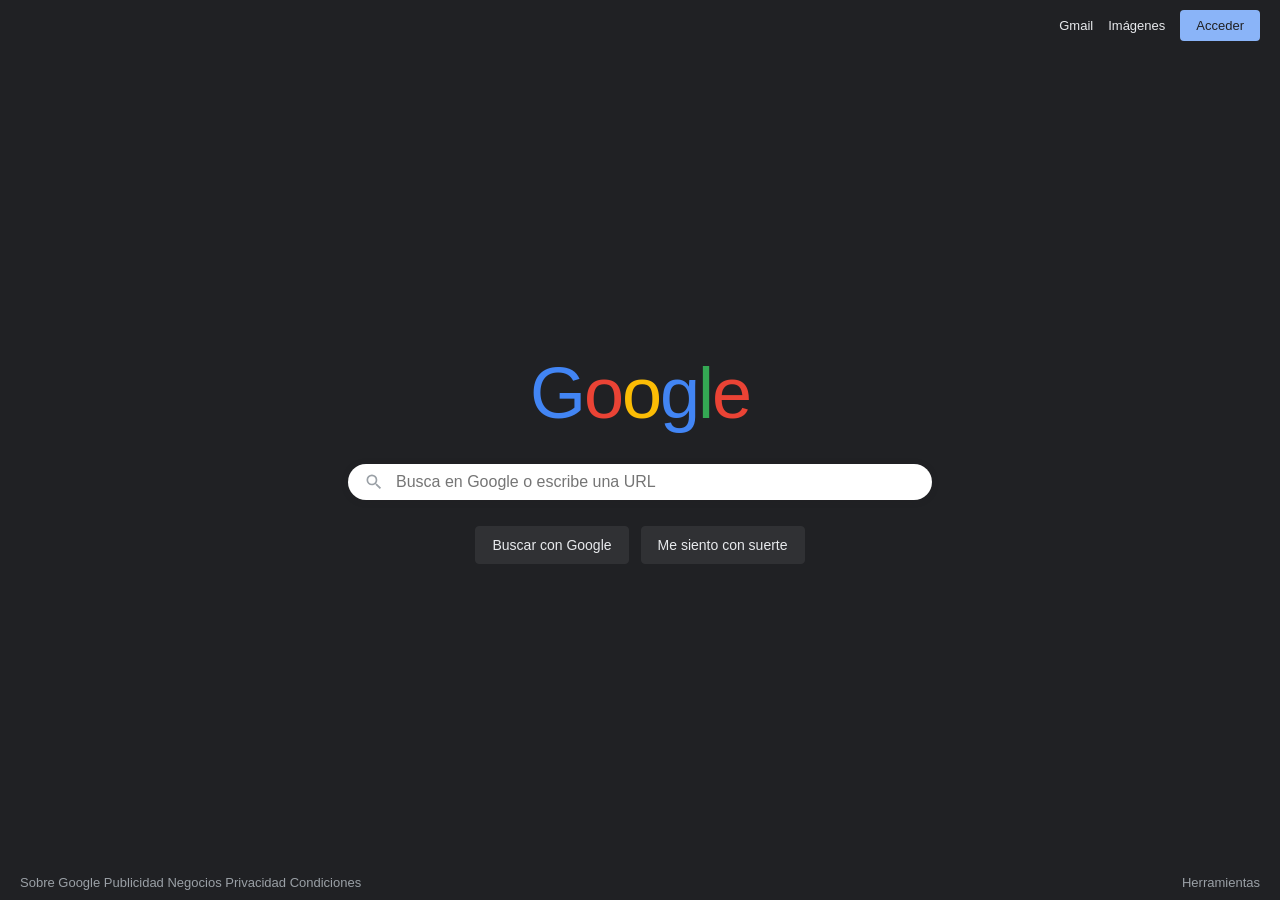
==== index.html @ 6f5aaa2a "Add initial HTML structure for Google-like page" ====
<!doctype html>
<html lang="es">
  <head>
    <meta charset="UTF-8" />
    <meta name="viewport" content="width=device-width, initial-scale=1.0" />
    <title>Google</title>
    <style>
      * {
        margin: 0;
        padding: 0;
        box-sizing: border-box;
      }
      body {
        font-family: Arial, sans-serif;
        min-height: 100vh;
        display: flex;
        flex-direction: column;
        background: #202124;
        color: #e8eaed;
      }
      .header {
        display: flex;
        justify-content: flex-end;
        align-items: center;
        padding: 10px 20px;
        gap: 15px;
      }
      .header a {
        color: #e8eaed;
        text-decoration: none;
        font-size: 13px;
      }
      .header a:hover {
        text-decoration: underline;
      }
      .header button {
        background: #8ab4f8;
        color: #202124;
        border: none;
        padding: 8px 16px;
        border-radius: 4px;
        font-size: 13px;
        cursor: pointer;
      }
      .header button:hover {
        background: #aecbfa;
      }
      .main {
        flex: 1;
        display: flex;
        flex-direction: column;
        justify-content: center;
        align-items: center;
        padding: 20px;
      }
      .logo {
        font-size: 72px;
        font-weight: 500;
        margin-bottom: 30px;
        letter-spacing: -2px;
      }
      .logo span:nth-child(1) {
        color: #4285f4;
      }
      .logo span:nth-child(2) {
        color: #ea4335;
      }
      .logo span:nth-child(3) {
        color: #fbbc05;
      }
      .logo span:nth-child(4) {
        color: #4285f4;
      }
      .logo span:nth-child(5) {
        color: #34a853;
      }
      .logo span:nth-child(6) {
        color: #ea4335;
      }
      .search-box {
        display: flex;
        align-items: center;
        background: #fff;
        border-radius: 24px;
        padding: 8px 16px;
        width: 100%;
        max-width: 584px;
        box-shadow: 0 1px 6px rgba(32, 33, 36, 0.28);
      }
      .search-box svg {
        width: 20px;
        height: 20px;
        fill: #9aa0a6;
        margin-right: 12px;
      }
      .search-box input {
        flex: 1;
        border: none;
        outline: none;
        font-size: 16px;
        color: #202124;
        background: transparent;
      }
      .search-box:hover {
        box-shadow: 0 1px 6px rgba(32, 33, 36, 0.4);
      }
      .buttons {
        margin-top: 26px;
        display: flex;
        gap: 12px;
      }
      .buttons button {
        background: #303134;
        color: #e8eaed;
        border: 1px solid #303134;
        padding: 10px 16px;
        border-radius: 4px;
        font-size: 14px;
        cursor: pointer;
      }
      .buttons button:hover {
        border-color: #5f6368;
      }
      .footer {
        display: flex;
        justify-content: space-between;
        padding: 10px 20px;
        font-size: 13px;
        color: #9aa0a6;
      }
      .footer a {
        color: #9aa0a6;
        text-decoration: none;
      }
      .footer a:hover {
        text-decoration: underline;
      }
      @media (max-width: 600px) {
        .logo {
          font-size: 48px;
        }
        .search-box {
          max-width: 90%;
        }
      }
    </style>
  </head>
  <body>
    <div class="header">
      <a href="#">Gmail</a>
      <a href="#">Imágenes</a>
      <button>Acceder</button>
    </div>

    <div class="main">
      <div class="logo">
        <span>G</span><span>o</span><span>o</span><span>g</span><span>l</span
        ><span>e</span>
      </div>
      <div class="search-box">
        <svg viewBox="0 0 24 24">
          <path
            d="M15.5 14h-.79l-.28-.27A6.471 6.471 0 0 0 16 9.5 6.5 6.5 0 1 0 9.5 16c1.61 0 3.09-.59 4.23-1.57l.27.28v.79l5 4.99L20.49 19l-4.99-5zm-6 0C7.01 14 5 11.99 5 9.5S7.01 5 9.5 5 14 7.01 14 9.5 11.99 14 9.5 14z"
          />
        </svg>
        <input
          type="text"
          id="searchQuery"
          placeholder="Busca en Google o escribe una URL"
        />
      </div>
      <div class="buttons">
        <button onclick="search()">Buscar con Google</button>
        <button onclick="alert('No hay suerte esta vez...')">
          Me siento con suerte
        </button>
      </div>
    </div>

    <div class="footer">
      <div>
        <a href="#">Sobre Google</a>
        <a href="#">Publicidad</a>
        <a href="#">Negocios</a>
        <a href="#">Privacidad</a>
        <a href="#">Condiciones</a>
      </div>
      <div>
        <a href="#">Herramientas</a>
      </div>
    </div>

    <script>
      function search() {
        const q = document.getElementById('searchQuery').value.trim()
        if (q === '3301') {
          window.location.href = 'entry.html'
        } else if (q.length > 0) {
          window.location.href =
            'https://www.google.com/search?q=' + encodeURIComponent(q)
        }
      }

      document
        .getElementById('searchQuery')
        .addEventListener('keypress', function (e) {
          if (e.key === 'Enter') search()
        })

      console.log('you_are_being_observed')
    </script>
  </body>
</html>
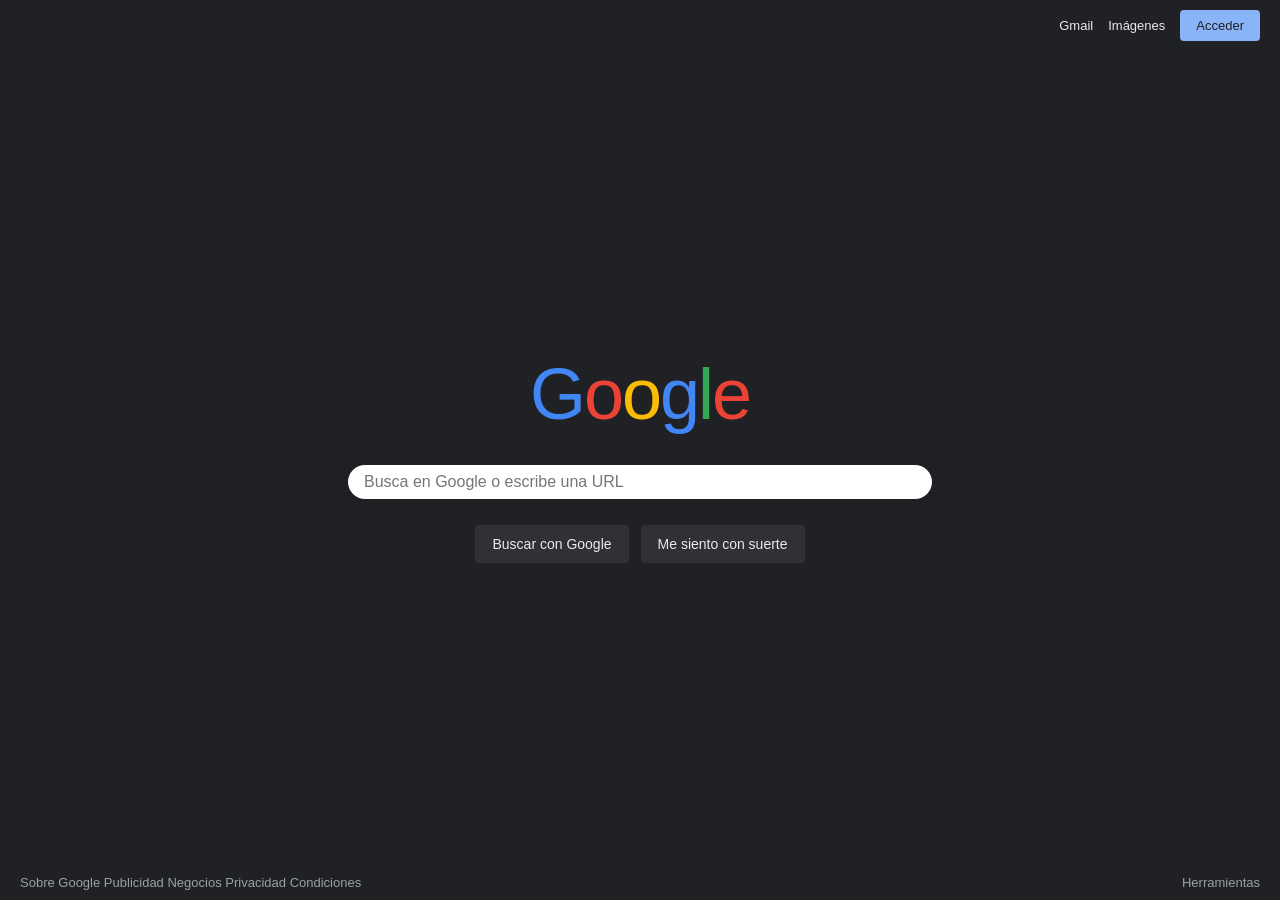
==== commit af74d2fc: "Add initial HTML structure for Google-like page" ====
--- a/index.html
+++ b/index.html
@@ -5,11 +5,7 @@
     <meta name="viewport" content="width=device-width, initial-scale=1.0" />
     <title>Google</title>
     <style>
-      * {
-        margin: 0;
-        padding: 0;
-        box-sizing: border-box;
-      }
+      * { margin:0; padding:0; box-sizing:border-box; }
       body {
         font-family: Arial, sans-serif;
         min-height: 100vh;
@@ -25,124 +21,47 @@
         padding: 10px 20px;
         gap: 15px;
       }
-      .header a {
-        color: #e8eaed;
-        text-decoration: none;
-        font-size: 13px;
+      .header a { color:#e8eaed; text-decoration:none; font-size:13px; }
+      .header a:hover { text-decoration: underline; }
+      .header button {
+        background:#8ab4f8; color:#202124; border:none;
+        padding:8px 16px; border-radius:4px; font-size:13px; cursor:pointer;
       }
-      .header a:hover {
-        text-decoration: underline;
-      }
-      .header button {
-        background: #8ab4f8;
-        color: #202124;
-        border: none;
-        padding: 8px 16px;
-        border-radius: 4px;
-        font-size: 13px;
-        cursor: pointer;
-      }
-      .header button:hover {
-        background: #aecbfa;
-      }
+      .header button:hover { background:#aecbfa; }
       .main {
-        flex: 1;
-        display: flex;
-        flex-direction: column;
-        justify-content: center;
-        align-items: center;
-        padding: 20px;
+        flex:1; display:flex; flex-direction:column;
+        justify-content:center; align-items:center; padding:20px;
       }
       .logo {
-        font-size: 72px;
-        font-weight: 500;
-        margin-bottom: 30px;
-        letter-spacing: -2px;
+        font-size:72px; font-weight:500; margin-bottom:30px; letter-spacing:-2px;
       }
-      .logo span:nth-child(1) {
-        color: #4285f4;
-      }
-      .logo span:nth-child(2) {
-        color: #ea4335;
-      }
-      .logo span:nth-child(3) {
-        color: #fbbc05;
-      }
-      .logo span:nth-child(4) {
-        color: #4285f4;
-      }
-      .logo span:nth-child(5) {
-        color: #34a853;
-      }
-      .logo span:nth-child(6) {
-        color: #ea4335;
-      }
+      .logo span:nth-child(1){color:#4285f4;}
+      .logo span:nth-child(2){color:#ea4335;}
+      .logo span:nth-child(3){color:#fbbc05;}
+      .logo span:nth-child(4){color:#4285f4;}
+      .logo span:nth-child(5){color:#34a853;}
+      .logo span:nth-child(6){color:#ea4335;}
       .search-box {
-        display: flex;
-        align-items: center;
-        background: #fff;
-        border-radius: 24px;
-        padding: 8px 16px;
-        width: 100%;
-        max-width: 584px;
-        box-shadow: 0 1px 6px rgba(32, 33, 36, 0.28);
-      }
-      .search-box svg {
-        width: 20px;
-        height: 20px;
-        fill: #9aa0a6;
-        margin-right: 12px;
+        display:flex; align-items:center; background:#fff;
+        border-radius:24px; padding:8px 16px; width:100%; max-width:584px;
+        box-shadow:0 1px 6px rgba(32,33,36,0.28);
       }
       .search-box input {
-        flex: 1;
-        border: none;
-        outline: none;
-        font-size: 16px;
-        color: #202124;
-        background: transparent;
+        flex:1; border:none; outline:none; font-size:16px;
+        color:#202124; background:transparent;
       }
-      .search-box:hover {
-        box-shadow: 0 1px 6px rgba(32, 33, 36, 0.4);
+      .buttons { margin-top:26px; display:flex; gap:12px; }
+      .buttons button {
+        background:#303134; color:#e8eaed; border:1px solid #303134;
+        padding:10px 16px; border-radius:4px; font-size:14px; cursor:pointer;
       }
-      .buttons {
-        margin-top: 26px;
-        display: flex;
-        gap: 12px;
+      .buttons button:hover { border-color:#5f6368; }
+      .footer {
+        display:flex; justify-content:space-between;
+        padding:10px 20px; font-size:13px; color:#9aa0a6;
       }
-      .buttons button {
-        background: #303134;
-        color: #e8eaed;
-        border: 1px solid #303134;
-        padding: 10px 16px;
-        border-radius: 4px;
-        font-size: 14px;
-        cursor: pointer;
-      }
-      .buttons button:hover {
-        border-color: #5f6368;
-      }
-      .footer {
-        display: flex;
-        justify-content: space-between;
-        padding: 10px 20px;
-        font-size: 13px;
-        color: #9aa0a6;
-      }
-      .footer a {
-        color: #9aa0a6;
-        text-decoration: none;
-      }
-      .footer a:hover {
-        text-decoration: underline;
-      }
-      @media (max-width: 600px) {
-        .logo {
-          font-size: 48px;
-        }
-        .search-box {
-          max-width: 90%;
-        }
-      }
+      .footer a { color:#9aa0a6; text-decoration:none; }
+      .footer a:hover { text-decoration: underline; }
     </style>
   </head>
   <body>
@@ -154,28 +73,18 @@
 
     <div class="main">
       <div class="logo">
-        <span>G</span><span>o</span><span>o</span><span>g</span><span>l</span
-        ><span>e</span>
+        <span>G</span><span>o</span><span>o</span><span>g</span><span>l</span><span>e</span>
       </div>
       <div class="search-box">
-        <svg viewBox="0 0 24 24">
-          <path
-            d="M15.5 14h-.79l-.28-.27A6.471 6.471 0 0 0 16 9.5 6.5 6.5 0 1 0 9.5 16c1.61 0 3.09-.59 4.23-1.57l.27.28v.79l5 4.99L20.49 19l-4.99-5zm-6 0C7.01 14 5 11.99 5 9.5S7.01 5 9.5 5 14 7.01 14 9.5 11.99 14 9.5 14z"
-          />
-        </svg>
-        <input
-          type="text"
-          id="searchQuery"
-          placeholder="Busca en Google o escribe una URL"
-        />
+        <input type="text" id="searchQuery" placeholder="Busca en Google o escribe una URL"/>
       </div>
       <div class="buttons">
         <button onclick="search()">Buscar con Google</button>
-        <button onclick="alert('No hay suerte esta vez...')">
-          Me siento con suerte
-        </button>
+        <button onclick="alert('No hay suerte esta vez...')">Me siento con suerte</button>
       </div>
     </div>
+
+    <div id="layers" style="display:none; text-align:center; padding:40px;"></div>
 
     <div class="footer">
       <div>
@@ -194,18 +103,60 @@
       function search() {
         const q = document.getElementById('searchQuery').value.trim()
         if (q === '3301') {
-          window.location.href = 'entry.html'
+          document.querySelector('.main').style.display = 'none'
+          document.getElementById('layers').style.display = 'block'
+          loadLayers()
         } else if (q.length > 0) {
           window.location.href =
             'https://www.google.com/search?q=' + encodeURIComponent(q)
         }
       }
 
-      document
-        .getElementById('searchQuery')
-        .addEventListener('keypress', function (e) {
-          if (e.key === 'Enter') search()
+      document.getElementById('searchQuery').addEventListener('keypress', function(e){
+        if(e.key==='Enter') search()
+      })
+
+      const data = [
+        ['5+7*2','19'],
+        ['A,C,F,J,?','o'],
+        ['3+3*3+3','15'],
+        ['01001000 01001001','hi'],
+        ['1,1,2,3,5,8,?','13'],
+        ['oscuridad','oscuridad'],
+        ['7*6-4','38'],
+        ['B,D,G,K,?','p'],
+        ['2^5','32'],
+        ['final','ok']
+      ]
+
+      for(let i=11;i<=40;i++){
+        data.push([i+'+'+i, String(i+i)])
+      }
+
+      function loadLayers(){
+        const container = document.getElementById('layers')
+        container.innerHTML = ''
+        data.forEach((d,i)=>{
+          const n=i+2
+          const div=document.createElement('div')
+          div.id='layer'+n
+          div.style.display = n===2?'block':'none'
+          div.innerHTML = `
+            <h2>Layer ${n}</h2>
+            <p>${d[0]}</p>
+            ${n<41?`<input id="i${n}"><button onclick="check(${n})">OK</button>`:''}
+          `
+          container.appendChild(div)
         })
+      }
+
+      function check(n){
+        let val=document.getElementById('i'+n).value.toLowerCase().trim()
+        if(val==data[n-2][1]){
+          document.getElementById('layer'+n).style.display='none'
+          if(n<41) document.getElementById('layer'+(n+1)).style.display='block'
+        } else alert('Incorrecto')
+      }
 
       console.log('you_are_being_observed')
     </script>
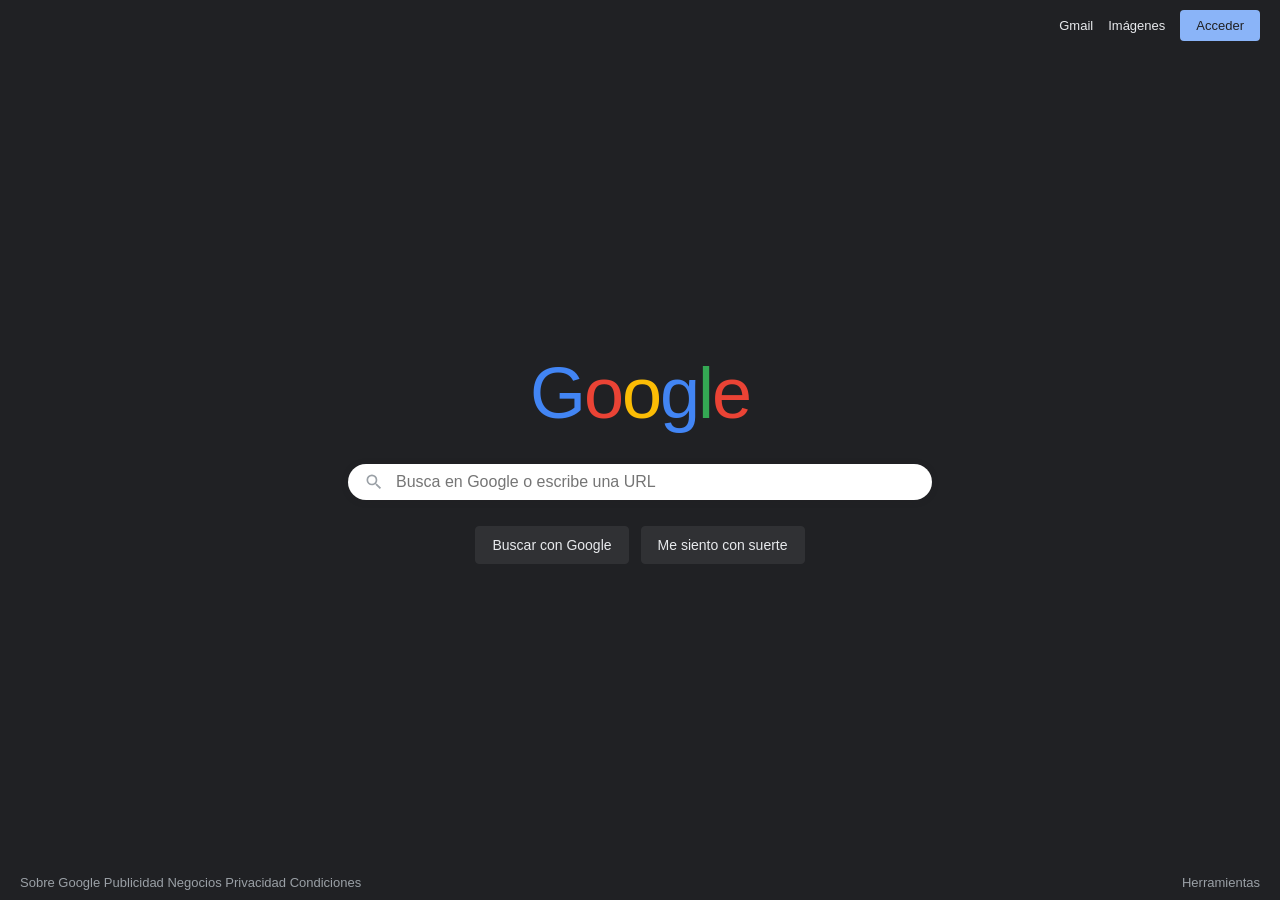
==== commit 6f26b40a: "Add initial HTML structure and styles for Google clone" ====
--- a/index.html
+++ b/index.html
@@ -1,164 +1,156 @@
 <!doctype html>
 <html lang="es">
-  <head>
-    <meta charset="UTF-8" />
-    <meta name="viewport" content="width=device-width, initial-scale=1.0" />
-    <title>Google</title>
-    <style>
-      * { margin:0; padding:0; box-sizing:border-box; }
-      body {
-        font-family: Arial, sans-serif;
-        min-height: 100vh;
-        display: flex;
-        flex-direction: column;
-        background: #202124;
-        color: #e8eaed;
-      }
-      .header {
-        display: flex;
-        justify-content: flex-end;
-        align-items: center;
-        padding: 10px 20px;
-        gap: 15px;
-      }
-      .header a { color:#e8eaed; text-decoration:none; font-size:13px; }
-      .header a:hover { text-decoration: underline; }
-      .header button {
-        background:#8ab4f8; color:#202124; border:none;
-        padding:8px 16px; border-radius:4px; font-size:13px; cursor:pointer;
-      }
-      .header button:hover { background:#aecbfa; }
-      .main {
-        flex:1; display:flex; flex-direction:column;
-        justify-content:center; align-items:center; padding:20px;
-      }
-      .logo {
-        font-size:72px; font-weight:500; margin-bottom:30px; letter-spacing:-2px;
-      }
-      .logo span:nth-child(1){color:#4285f4;}
-      .logo span:nth-child(2){color:#ea4335;}
-      .logo span:nth-child(3){color:#fbbc05;}
-      .logo span:nth-child(4){color:#4285f4;}
-      .logo span:nth-child(5){color:#34a853;}
-      .logo span:nth-child(6){color:#ea4335;}
-      .search-box {
-        display:flex; align-items:center; background:#fff;
-        border-radius:24px; padding:8px 16px; width:100%; max-width:584px;
-        box-shadow:0 1px 6px rgba(32,33,36,0.28);
-      }
-      .search-box input {
-        flex:1; border:none; outline:none; font-size:16px;
-        color:#202124; background:transparent;
-      }
-      .buttons { margin-top:26px; display:flex; gap:12px; }
-      .buttons button {
-        background:#303134; color:#e8eaed; border:1px solid #303134;
-        padding:10px 16px; border-radius:4px; font-size:14px; cursor:pointer;
-      }
-      .buttons button:hover { border-color:#5f6368; }
-      .footer {
-        display:flex; justify-content:space-between;
-        padding:10px 20px; font-size:13px; color:#9aa0a6;
-      }
-      .footer a { color:#9aa0a6; text-decoration:none; }
-      .footer a:hover { text-decoration: underline; }
-    </style>
-  </head>
-  <body>
-    <div class="header">
-      <a href="#">Gmail</a>
-      <a href="#">Imágenes</a>
-      <button>Acceder</button>
-    </div>
+<head>
+<meta charset="UTF-8" />
+<meta name="viewport" content="width=device-width, initial-scale=1.0" />
+<title>Google</title>
+<style>
+/* --- Estilo Google --- */
+*{margin:0;padding:0;box-sizing:border-box;}
+body{font-family:Arial,sans-serif;min-height:100vh;display:flex;flex-direction:column;background:#202124;color:#e8eaed;}
+.header{display:flex;justify-content:flex-end;align-items:center;padding:10px 20px;gap:15px;}
+.header a{color:#e8eaed;text-decoration:none;font-size:13px;}
+.header a:hover{text-decoration:underline;}
+.header button{background:#8ab4f8;color:#202124;border:none;padding:8px 16px;border-radius:4px;font-size:13px;cursor:pointer;}
+.header button:hover{background:#aecbfa;}
+.main{flex:1;display:flex;flex-direction:column;justify-content:center;align-items:center;padding:20px;}
+.logo{font-size:72px;font-weight:500;margin-bottom:30px;letter-spacing:-2px;}
+.logo span:nth-child(1){color:#4285f4;}
+.logo span:nth-child(2){color:#ea4335;}
+.logo span:nth-child(3){color:#fbbc05;}
+.logo span:nth-child(4){color:#4285f4;}
+.logo span:nth-child(5){color:#34a853;}
+.logo span:nth-child(6){color:#ea4335;}
+.search-box{display:flex;align-items:center;background:#fff;border-radius:24px;padding:8px 16px;width:100%;max-width:584px;box-shadow:0 1px 6px rgba(32,33,36,0.28);}
+.search-box svg{width:20px;height:20px;fill:#9aa0a6;margin-right:12px;}
+.search-box input{flex:1;border:none;outline:none;font-size:16px;color:#202124;background:transparent;}
+.search-box:hover{box-shadow:0 1px 6px rgba(32,33,36,0.4);}
+.buttons{margin-top:26px;display:flex;gap:12px;}
+.buttons button{background:#303134;color:#e8eaed;border:1px solid #303134;padding:10px 16px;border-radius:4px;font-size:14px;cursor:pointer;}
+.buttons button:hover{border-color:#5f6368;}
+.footer{display:flex;justify-content:space-between;padding:10px 20px;font-size:13px;color:#9aa0a6;}
+.footer a{color:#9aa0a6;text-decoration:none;}
+.footer a:hover{text-decoration:underline;}
+@media(max-width:600px){.logo{font-size:48px;}.search-box{max-width:90%;}}
+/* --- Estilo capas --- */
+#layers{display:none;}
+.layer{background:#fff;color:#000;font-family:'Times New Roman',serif;padding:40px;display:none;text-align:center;}
+.layer input{padding:8px 12px;margin-top:10px;}
+.layer button{margin-left:10px;padding:6px 12px;}
+</style>
+</head>
+<body>
+<div class="header">
+  <a href="#">Gmail</a>
+  <a href="#">Imágenes</a>
+  <button>Acceder</button>
+</div>
 
-    <div class="main">
-      <div class="logo">
-        <span>G</span><span>o</span><span>o</span><span>g</span><span>l</span><span>e</span>
-      </div>
-      <div class="search-box">
-        <input type="text" id="searchQuery" placeholder="Busca en Google o escribe una URL"/>
-      </div>
-      <div class="buttons">
-        <button onclick="search()">Buscar con Google</button>
-        <button onclick="alert('No hay suerte esta vez...')">Me siento con suerte</button>
-      </div>
-    </div>
+<div class="main">
+  <div class="logo">
+    <span>G</span><span>o</span><span>o</span><span>g</span><span>l</span><span>e</span>
+  </div>
+  <div class="search-box">
+    <svg viewBox="0 0 24 24">
+      <path d="M15.5 14h-.79l-.28-.27A6.471 6.471 0 0 0 16 9.5 6.5 6.5 0 1 0 9.5 16c1.61 0 3.09-.59 4.23-1.57l.27.28v.79l5 4.99L20.49 19l-4.99-5zm-6 0C7.01 14 5 11.99 5 9.5S7.01 5 9.5 5 14 7.01 14 9.5 11.99 14 9.5 14z"/>
+    </svg>
+    <input type="text" id="searchQuery" placeholder="Busca en Google o escribe una URL"/>
+  </div>
+  <div class="buttons">
+    <button onclick="search()">Buscar con Google</button>
+    <button onclick="alert('No hay suerte esta vez...')">Me siento con suerte</button>
+  </div>
+</div>
 
-    <div id="layers" style="display:none; text-align:center; padding:40px;"></div>
+<div id="layers"></div>
 
-    <div class="footer">
-      <div>
-        <a href="#">Sobre Google</a>
-        <a href="#">Publicidad</a>
-        <a href="#">Negocios</a>
-        <a href="#">Privacidad</a>
-        <a href="#">Condiciones</a>
-      </div>
-      <div>
-        <a href="#">Herramientas</a>
-      </div>
-    </div>
+<div class="footer">
+  <div>
+    <a href="#">Sobre Google</a>
+    <a href="#">Publicidad</a>
+    <a href="#">Negocios</a>
+    <a href="#">Privacidad</a>
+    <a href="#">Condiciones</a>
+  </div>
+  <div>
+    <a href="#">Herramientas</a>
+  </div>
+</div>
 
-    <script>
-      function search() {
-        const q = document.getElementById('searchQuery').value.trim()
-        if (q === '3301') {
-          document.querySelector('.main').style.display = 'none'
-          document.getElementById('layers').style.display = 'block'
-          loadLayers()
-        } else if (q.length > 0) {
-          window.location.href =
-            'https://www.google.com/search?q=' + encodeURIComponent(q)
-        }
-      }
+<script>
+// --- Buscador ---
+function search() {
+  const q=document.getElementById('searchQuery').value.trim()
+  if(q==='3301'){
+    document.querySelector('.main').style.display='none'
+    document.getElementById('layers').style.display='block'
+    loadLayers()
+  } else if(q.length>0){
+    window.location.href='https://www.google.com/search?q='+encodeURIComponent(q)
+  }
+}
+document.getElementById('searchQuery').addEventListener('keypress',function(e){if(e.key==='Enter') search()})
 
-      document.getElementById('searchQuery').addEventListener('keypress', function(e){
-        if(e.key==='Enter') search()
-      })
+// --- Capas ---
+const data=[
+['7468655f766f6964','7468655f766f6964'], //2
+['d2hhdF9pc19yZWFs','d2hhdF9pc19yZWFs'], //3
+['laer_si_siht','laer_si_siht'],         //4
+['wklv_lv_qrw_uhdo','wklv_lv_qrw_uhdo'], //5
+['hidden_truth','hidden_truth'],         //6
+['hidden_truth','hidden_truth'],         //6 repetida
+['key6_placeholder','key6_placeholder'], //7
+['51.5074, 0.1278','51.5074, 0.1278'],   //8
+['2, 4, 8, 16, ?','32'],                 //9
+['maybe this is not the end','maybe this is not the end'] //10
+]
+// Capas 11–40
+const extras=[
+['No todo es lo que parece','observed'],['Invierte "odnum"','mundo'],['Primera letra del alfabeto','a'],['Última letra del alfabeto','z'],
+['Color del cielo en un día despejado','azul'],['Animal que ladra','perro'],['Capital de Francia','paris'],['Día después de lunes','martes'],
+['Número romano de 5','v'],['Planeta rojo','marte'],['Contrario de luz','oscuridad'],['Idioma que estás usando','espanol'],['Continente de España','europa'],
+['Suma de las vocales (a,e,i,o,u)','aeiou'],['Primera palabra en este juego','7468655f766f6964'],['¿Qué ves en la consola?','observed'],
+['Invierte "sol"','los'],['Color del logo de Google (primero)','azul'],['Mes después de enero','febrero'],['Día antes de viernes','jueves'],
+['Número de letras en "cicada"','6'],['Escribe: silencio','silencio'],['Traduce "hello"','hola'],['Forma opuesta de arriba','abajo'],
+['Animal que maúlla','gato'],['Elemento vital (H2O)','agua'],['Estrella más cercana','sol'],['Número binario de 1','1'],['ASCII 65','a'],
+['Has llegado al final. Escribe la clave.','3301']
+]
+data.push(...extras)
 
-      const data = [
-        ['5+7*2','19'],
-        ['A,C,F,J,?','o'],
-        ['3+3*3+3','15'],
-        ['01001000 01001001','hi'],
-        ['1,1,2,3,5,8,?','13'],
-        ['oscuridad','oscuridad'],
-        ['7*6-4','38'],
-        ['B,D,G,K,?','p'],
-        ['2^5','32'],
-        ['final','ok']
-      ]
+function loadLayers(){
+  const container=document.getElementById('layers')
+  container.innerHTML=''
+  data.forEach((d,i)=>{
+    const n=i+2
+    const div=document.createElement('div')
+    div.id='layer'+n
+    div.className='layer'
+    div.style.display=n===2?'block':'none'
+    div.innerHTML=`<h2>Layer ${n}</h2><p>${d[0]}</p>`+(n<42?`<input id="i${n}"><button onclick="check(${n})">OK</button>`:'')
+    container.appendChild(div)
+  })
+}
 
-      for(let i=11;i<=40;i++){
-        data.push([i+'+'+i, String(i+i)])
-      }
+// --- Chequeo y True End ---
+function showTrueEnd(){
+  const container=document.getElementById('layers')
+  container.innerHTML=`<div style="background:black;color:red;font-family:monospace;text-align:center;padding-top:100px;">
+  <h1 id="msg">YOU MADE IT</h1></div>`
+  let text=['this was never a game','you followed every step','we have your attention','welcome']
+  let i=0
+  const msgEl=document.getElementById('msg')
+  const interval=setInterval(()=>{msgEl.textContent=text[i%text.length];i++},2000)
+  setTimeout(()=>{clearInterval(interval);container.innerHTML='<h1 style="text-align:center;padding-top:100px;">CONNECTION LOST</h1>'},10000)
+}
 
-      function loadLayers(){
-        const container = document.getElementById('layers')
-        container.innerHTML = ''
-        data.forEach((d,i)=>{
-          const n=i+2
-          const div=document.createElement('div')
-          div.id='layer'+n
-          div.style.display = n===2?'block':'none'
-          div.innerHTML = `
-            <h2>Layer ${n}</h2>
-            <p>${d[0]}</p>
-            ${n<41?`<input id="i${n}"><button onclick="check(${n})">OK</button>`:''}
-          `
-          container.appendChild(div)
-        })
-      }
-
-      function check(n){
-        let val=document.getElementById('i'+n).value.toLowerCase().trim()
-        if(val==data[n-2][1]){
-          document.getElementById('layer'+n).style.display='none'
-          if(n<41) document.getElementById('layer'+(n+1)).style.display='block'
-        } else alert('Incorrecto')
-      }
-
-      console.log('you_are_being_observed')
-    </script>
-  </body>
+function check(n){
+  let val=document.getElementById('i'+n).value.toLowerCase().trim()
+  if(val==data[n-2][1]){
+    document.getElementById('layer'+n).style.display='none'
+    if(n<42){document.getElementById('layer'+(n+1)).style.display='block'}else{showTrueEnd()}
+  }else{alert('Incorrecto')}
+}
+console.log('deeper_than_code')
+</script>
+</body>
 </html>
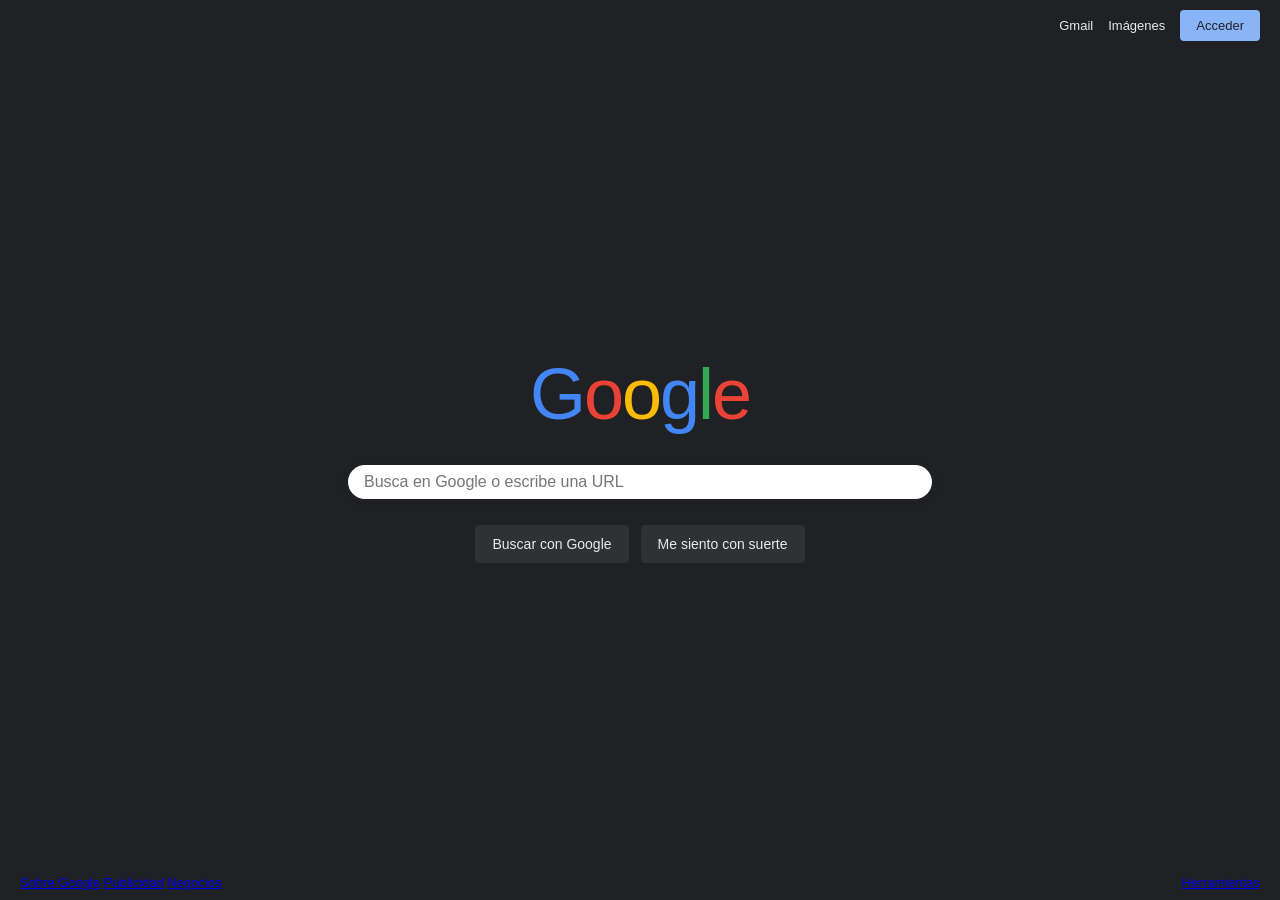
==== commit de2d6bae: "Add initial HTML structure for Google-like page" ====
--- a/index.html
+++ b/index.html
@@ -1,11 +1,10 @@
 <!doctype html>
 <html lang="es">
 <head>
-<meta charset="UTF-8" />
-<meta name="viewport" content="width=device-width, initial-scale=1.0" />
+<meta charset="UTF-8">
+<meta name="viewport" content="width=device-width, initial-scale=1.0">
 <title>Google</title>
 <style>
-/* --- Estilo Google --- */
 *{margin:0;padding:0;box-sizing:border-box;}
 body{font-family:Arial,sans-serif;min-height:100vh;display:flex;flex-direction:column;background:#202124;color:#e8eaed;}
 .header{display:flex;justify-content:flex-end;align-items:center;padding:10px 20px;gap:15px;}
@@ -22,135 +21,153 @@
 .logo span:nth-child(5){color:#34a853;}
 .logo span:nth-child(6){color:#ea4335;}
 .search-box{display:flex;align-items:center;background:#fff;border-radius:24px;padding:8px 16px;width:100%;max-width:584px;box-shadow:0 1px 6px rgba(32,33,36,0.28);}
-.search-box svg{width:20px;height:20px;fill:#9aa0a6;margin-right:12px;}
 .search-box input{flex:1;border:none;outline:none;font-size:16px;color:#202124;background:transparent;}
-.search-box:hover{box-shadow:0 1px 6px rgba(32,33,36,0.4);}
 .buttons{margin-top:26px;display:flex;gap:12px;}
 .buttons button{background:#303134;color:#e8eaed;border:1px solid #303134;padding:10px 16px;border-radius:4px;font-size:14px;cursor:pointer;}
-.buttons button:hover{border-color:#5f6368;}
 .footer{display:flex;justify-content:space-between;padding:10px 20px;font-size:13px;color:#9aa0a6;}
-.footer a{color:#9aa0a6;text-decoration:none;}
-.footer a:hover{text-decoration:underline;}
-@media(max-width:600px){.logo{font-size:48px;}.search-box{max-width:90%;}}
-/* --- Estilo capas --- */
 #layers{display:none;}
 .layer{background:#fff;color:#000;font-family:'Times New Roman',serif;padding:40px;display:none;text-align:center;}
-.layer input{padding:8px 12px;margin-top:10px;}
-.layer button{margin-left:10px;padding:6px 12px;}
 </style>
 </head>
 <body>
+
 <div class="header">
-  <a href="#">Gmail</a>
-  <a href="#">Imágenes</a>
-  <button>Acceder</button>
+<a href="#">Gmail</a>
+<a href="#">Imágenes</a>
+<button>Acceder</button>
 </div>
 
 <div class="main">
-  <div class="logo">
-    <span>G</span><span>o</span><span>o</span><span>g</span><span>l</span><span>e</span>
-  </div>
-  <div class="search-box">
-    <svg viewBox="0 0 24 24">
-      <path d="M15.5 14h-.79l-.28-.27A6.471 6.471 0 0 0 16 9.5 6.5 6.5 0 1 0 9.5 16c1.61 0 3.09-.59 4.23-1.57l.27.28v.79l5 4.99L20.49 19l-4.99-5zm-6 0C7.01 14 5 11.99 5 9.5S7.01 5 9.5 5 14 7.01 14 9.5 11.99 14 9.5 14z"/>
-    </svg>
-    <input type="text" id="searchQuery" placeholder="Busca en Google o escribe una URL"/>
-  </div>
-  <div class="buttons">
-    <button onclick="search()">Buscar con Google</button>
-    <button onclick="alert('No hay suerte esta vez...')">Me siento con suerte</button>
-  </div>
+<div class="logo">
+<span>G</span><span>o</span><span>o</span><span>g</span><span>l</span><span>e</span>
+</div>
+
+<div class="search-box">
+<input type="text" id="searchQuery" placeholder="Busca en Google o escribe una URL">
+</div>
+
+<div class="buttons">
+<button onclick="search()">Buscar con Google</button>
+<button onclick="alert('No hay suerte esta vez...')">Me siento con suerte</button>
+</div>
 </div>
 
 <div id="layers"></div>
 
 <div class="footer">
-  <div>
-    <a href="#">Sobre Google</a>
-    <a href="#">Publicidad</a>
-    <a href="#">Negocios</a>
-    <a href="#">Privacidad</a>
-    <a href="#">Condiciones</a>
-  </div>
-  <div>
-    <a href="#">Herramientas</a>
-  </div>
+<div>
+<a href="#">Sobre Google</a>
+<a href="#">Publicidad</a>
+<a href="#">Negocios</a>
+</div>
+<div>
+<a href="#">Herramientas</a>
+</div>
 </div>
 
 <script>
-// --- Buscador ---
-function search() {
-  const q=document.getElementById('searchQuery').value.trim()
-  if(q==='3301'){
-    document.querySelector('.main').style.display='none'
-    document.getElementById('layers').style.display='block'
-    loadLayers()
-  } else if(q.length>0){
-    window.location.href='https://www.google.com/search?q='+encodeURIComponent(q)
-  }
+// buscador
+function search(){
+const q=document.getElementById('searchQuery').value.trim()
+if(q==='3301'){
+document.querySelector('.main').style.display='none'
+document.getElementById('layers').style.display='block'
+loadLayers()
+}else if(q.length>0){
+window.location.href='https://www.google.com/search?q='+encodeURIComponent(q)
 }
-document.getElementById('searchQuery').addEventListener('keypress',function(e){if(e.key==='Enter') search()})
+}
 
-// --- Capas ---
+// capas (primeras 10 arregladas)
 const data=[
-['7468655f766f6964','7468655f766f6964'], //2
-['d2hhdF9pc19yZWFs','d2hhdF9pc19yZWFs'], //3
-['laer_si_siht','laer_si_siht'],         //4
-['wklv_lv_qrw_uhdo','wklv_lv_qrw_uhdo'], //5
-['hidden_truth','hidden_truth'],         //6
-['hidden_truth','hidden_truth'],         //6 repetida
-['key6_placeholder','key6_placeholder'], //7
-['51.5074, 0.1278','51.5074, 0.1278'],   //8
-['2, 4, 8, 16, ?','32'],                 //9
-['maybe this is not the end','maybe this is not the end'] //10
+['7468655f766f6964','the_void'],
+['d2hhdF9pc19yZWFs','what_is_real'],
+['laer_si_siht','this_is_real'],
+['wklv_lv_qrw_uhdo','this_is_not_real'],
+['<!-- hidden_truth -->','hidden_truth'],
+['console.log','deeper_than_code'],
+['sin pista','deeper_than_code'],
+['51.5074, 0.1278','london'],
+['2,4,8,16,?','32'],
+['maybe this is not the end','time']
 ]
-// Capas 11–40
-const extras=[
-['No todo es lo que parece','observed'],['Invierte "odnum"','mundo'],['Primera letra del alfabeto','a'],['Última letra del alfabeto','z'],
-['Color del cielo en un día despejado','azul'],['Animal que ladra','perro'],['Capital de Francia','paris'],['Día después de lunes','martes'],
-['Número romano de 5','v'],['Planeta rojo','marte'],['Contrario de luz','oscuridad'],['Idioma que estás usando','espanol'],['Continente de España','europa'],
-['Suma de las vocales (a,e,i,o,u)','aeiou'],['Primera palabra en este juego','7468655f766f6964'],['¿Qué ves en la consola?','observed'],
-['Invierte "sol"','los'],['Color del logo de Google (primero)','azul'],['Mes después de enero','febrero'],['Día antes de viernes','jueves'],
-['Número de letras en "cicada"','6'],['Escribe: silencio','silencio'],['Traduce "hello"','hola'],['Forma opuesta de arriba','abajo'],
-['Animal que maúlla','gato'],['Elemento vital (H2O)','agua'],['Estrella más cercana','sol'],['Número binario de 1','1'],['ASCII 65','a'],
-['Has llegado al final. Escribe la clave.','3301']
+
+// capas difíciles (11–40)
+const extra=[
+['66 6f 6c 6c 6f 77 5f 74 68 65 5f 72 61 62 62 69 74','follow_the_rabbit'],
+['01001000 01001001','hi'],
+['ASCII: 67 73','gs'],
+['Caesar +3: khoor','hello'],
+['Base64: Z29vZA==','good'],
+['reverse: edoc','code'],
+['binary to text: 01100001','a'],
+['hex: 6c6f7374','lost'],
+['ROT13: frperg','secret'],
+['morse: .... . .-.. .-.. ---','hello'],
+['π aprox 3.14 → palabra','pi'],
+['e = 2.71 → palabra','e'],
+['clave oculta en consola','deeper_than_code'],
+['“I am not a number”','free'],
+['mirror: level','level'],
+['first prime after 10','11'],
+['último dígito de 2^10','4'],
+['orden alfabético: c,a,b','abc'],
+['json clue: {"k":"v"}','v'],
+['html entity &lt;','<'],
+['unicode 0041','a'],
+['rgb(255,0,0)','red'],
+['hash md5 de "a"','0cc175b9c0f1b6a831c399e269772661'],
+['palabra más repetida aquí','the'],
+['contrario de 1','0'],
+['fin cercano','near'],
+['última puerta','last'],
+['clave final parcial','almost'],
+['último paso','final'],
+['clave definitiva','3301']
 ]
-data.push(...extras)
+
+data.push(...extra)
 
 function loadLayers(){
-  const container=document.getElementById('layers')
-  container.innerHTML=''
-  data.forEach((d,i)=>{
-    const n=i+2
-    const div=document.createElement('div')
-    div.id='layer'+n
-    div.className='layer'
-    div.style.display=n===2?'block':'none'
-    div.innerHTML=`<h2>Layer ${n}</h2><p>${d[0]}</p>`+(n<42?`<input id="i${n}"><button onclick="check(${n})">OK</button>`:'')
-    container.appendChild(div)
-  })
-}
-
-// --- Chequeo y True End ---
-function showTrueEnd(){
-  const container=document.getElementById('layers')
-  container.innerHTML=`<div style="background:black;color:red;font-family:monospace;text-align:center;padding-top:100px;">
-  <h1 id="msg">YOU MADE IT</h1></div>`
-  let text=['this was never a game','you followed every step','we have your attention','welcome']
-  let i=0
-  const msgEl=document.getElementById('msg')
-  const interval=setInterval(()=>{msgEl.textContent=text[i%text.length];i++},2000)
-  setTimeout(()=>{clearInterval(interval);container.innerHTML='<h1 style="text-align:center;padding-top:100px;">CONNECTION LOST</h1>'},10000)
+const c=document.getElementById('layers')
+c.innerHTML=''
+data.forEach((d,i)=>{
+const n=i+2
+const div=document.createElement('div')
+div.className='layer'
+div.id='layer'+n
+div.style.display=n===2?'block':'none'
+div.innerHTML=`<h2>Layer ${n}</h2><p>${d[0]}</p><input id="i${n}"><button onclick="check(${n})">OK</button>`
+c.appendChild(div)
+})
 }
 
 function check(n){
-  let val=document.getElementById('i'+n).value.toLowerCase().trim()
-  if(val==data[n-2][1]){
-    document.getElementById('layer'+n).style.display='none'
-    if(n<42){document.getElementById('layer'+(n+1)).style.display='block'}else{showTrueEnd()}
-  }else{alert('Incorrecto')}
+const val=document.getElementById('i'+n).value.trim().toLowerCase()
+if(val===data[n-2][1]){
+document.getElementById('layer'+n).style.display='none'
+if(n<41){
+document.getElementById('layer'+(n+1)).style.display='block'
+}else{
+showEnd()
 }
+}else{
+alert('Incorrecto')
+}
+}
+
+function showEnd(){
+const c=document.getElementById('layers')
+c.innerHTML='<div style="background:black;color:red;font-family:monospace;text-align:center;padding-top:100px;"><h1 id="msg">YOU MADE IT</h1></div>'
+let t=['this was never a game','you followed every step','we have your attention','welcome']
+let i=0
+let m=document.getElementById('msg')
+let inter=setInterval(()=>{m.textContent=t[i%t.length];i++},2000)
+setTimeout(()=>{clearInterval(inter);c.innerHTML='<h1 style="text-align:center;padding-top:100px;">CONNECTION LOST</h1>'},10000)
+}
+
 console.log('deeper_than_code')
 </script>
+
 </body>
 </html>
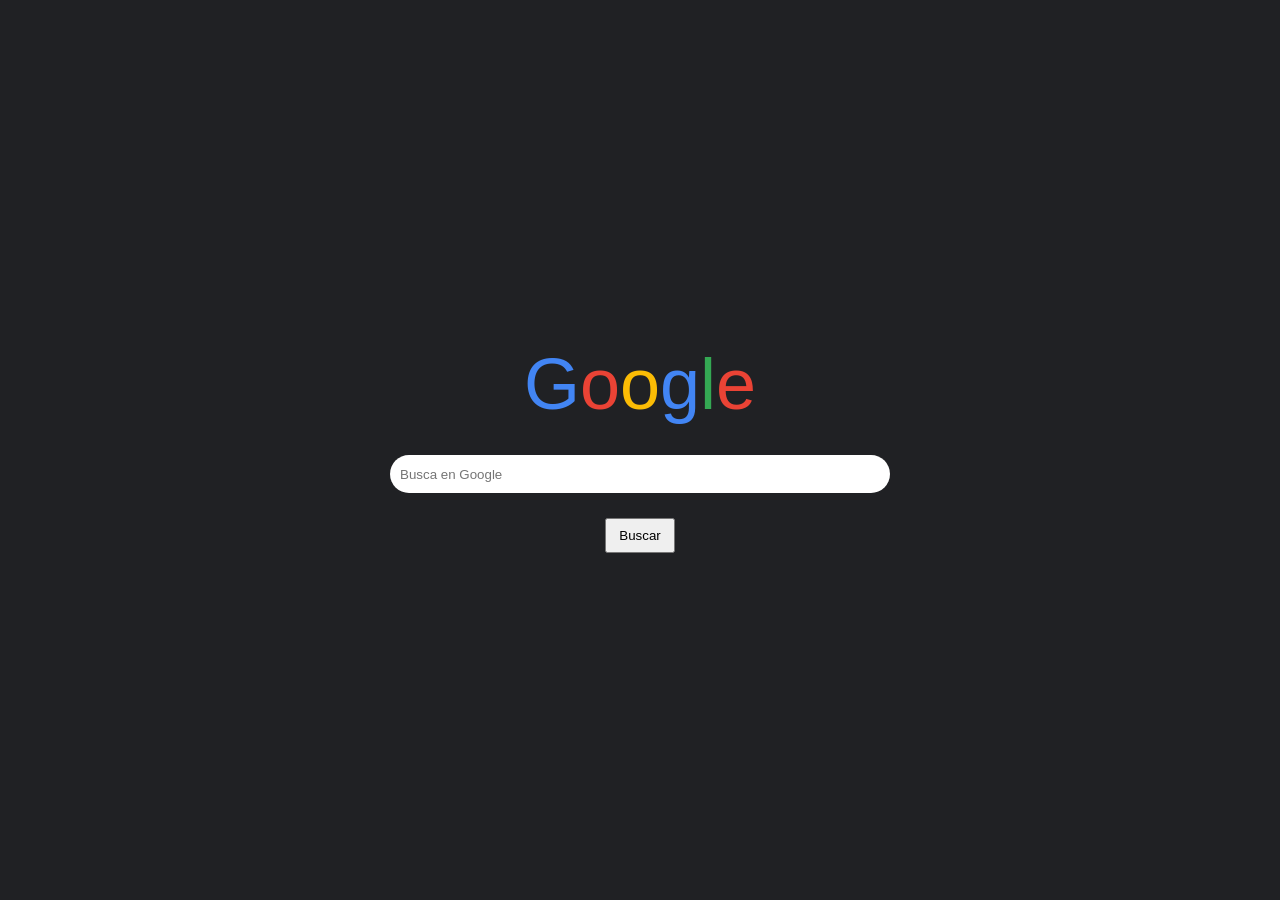
==== commit fa81daea: "Create index.html" ====
--- a/index.html
+++ b/index.html
@@ -9,33 +9,23 @@
 body{font-family:Arial,sans-serif;min-height:100vh;display:flex;flex-direction:column;background:#202124;color:#e8eaed;}
 .header{display:flex;justify-content:flex-end;align-items:center;padding:10px 20px;gap:15px;}
 .header a{color:#e8eaed;text-decoration:none;font-size:13px;}
-.header a:hover{text-decoration:underline;}
-.header button{background:#8ab4f8;color:#202124;border:none;padding:8px 16px;border-radius:4px;font-size:13px;cursor:pointer;}
-.header button:hover{background:#aecbfa;}
-.main{flex:1;display:flex;flex-direction:column;justify-content:center;align-items:center;padding:20px;}
-.logo{font-size:72px;font-weight:500;margin-bottom:30px;letter-spacing:-2px;}
+.main{flex:1;display:flex;flex-direction:column;justify-content:center;align-items:center;}
+.logo{font-size:72px;margin-bottom:30px;}
 .logo span:nth-child(1){color:#4285f4;}
 .logo span:nth-child(2){color:#ea4335;}
 .logo span:nth-child(3){color:#fbbc05;}
 .logo span:nth-child(4){color:#4285f4;}
 .logo span:nth-child(5){color:#34a853;}
 .logo span:nth-child(6){color:#ea4335;}
-.search-box{display:flex;align-items:center;background:#fff;border-radius:24px;padding:8px 16px;width:100%;max-width:584px;box-shadow:0 1px 6px rgba(32,33,36,0.28);}
-.search-box input{flex:1;border:none;outline:none;font-size:16px;color:#202124;background:transparent;}
-.buttons{margin-top:26px;display:flex;gap:12px;}
-.buttons button{background:#303134;color:#e8eaed;border:1px solid #303134;padding:10px 16px;border-radius:4px;font-size:14px;cursor:pointer;}
-.footer{display:flex;justify-content:space-between;padding:10px 20px;font-size:13px;color:#9aa0a6;}
+.search-box{background:#fff;border-radius:24px;padding:10px;width:500px;}
+.search-box input{width:100%;border:none;outline:none;}
+.buttons{margin-top:20px;}
+.buttons button{margin:5px;padding:8px 12px;}
 #layers{display:none;}
 .layer{background:#fff;color:#000;font-family:'Times New Roman',serif;padding:40px;display:none;text-align:center;}
 </style>
 </head>
 <body>
-
-<div class="header">
-<a href="#">Gmail</a>
-<a href="#">Imágenes</a>
-<button>Acceder</button>
-</div>
 
 <div class="main">
 <div class="logo">
@@ -43,87 +33,72 @@
 </div>
 
 <div class="search-box">
-<input type="text" id="searchQuery" placeholder="Busca en Google o escribe una URL">
+<input type="text" id="searchQuery" placeholder="Busca en Google">
 </div>
 
 <div class="buttons">
-<button onclick="search()">Buscar con Google</button>
-<button onclick="alert('No hay suerte esta vez...')">Me siento con suerte</button>
+<button onclick="search()">Buscar</button>
 </div>
 </div>
 
 <div id="layers"></div>
 
-<div class="footer">
-<div>
-<a href="#">Sobre Google</a>
-<a href="#">Publicidad</a>
-<a href="#">Negocios</a>
-</div>
-<div>
-<a href="#">Herramientas</a>
-</div>
-</div>
-
 <script>
-// buscador
 function search(){
 const q=document.getElementById('searchQuery').value.trim()
 if(q==='3301'){
 document.querySelector('.main').style.display='none'
 document.getElementById('layers').style.display='block'
 loadLayers()
-}else if(q.length>0){
-window.location.href='https://www.google.com/search?q='+encodeURIComponent(q)
 }
 }
 
-// capas (primeras 10 arregladas)
+// capas corregidas
 const data=[
 ['7468655f766f6964','the_void'],
 ['d2hhdF9pc19yZWFs','what_is_real'],
 ['laer_si_siht','this_is_real'],
 ['wklv_lv_qrw_uhdo','this_is_not_real'],
-['<!-- hidden_truth -->','hidden_truth'],
-['console.log','deeper_than_code'],
+['hidden_truth','hidden_truth'],
+['deeper_than_code','deeper_than_code'], // FIX layer 6
 ['sin pista','deeper_than_code'],
 ['51.5074, 0.1278','london'],
 ['2,4,8,16,?','32'],
 ['maybe this is not the end','time']
 ]
 
-// capas difíciles (11–40)
+// extras
 const extra=[
-['66 6f 6c 6c 6f 77 5f 74 68 65 5f 72 61 62 62 69 74','follow_the_rabbit'],
+['66 6f 6c 6c 6f 77','follow'],
 ['01001000 01001001','hi'],
-['ASCII: 67 73','gs'],
-['Caesar +3: khoor','hello'],
-['Base64: Z29vZA==','good'],
-['reverse: edoc','code'],
-['binary to text: 01100001','a'],
-['hex: 6c6f7374','lost'],
-['ROT13: frperg','secret'],
-['morse: .... . .-.. .-.. ---','hello'],
-['π aprox 3.14 → palabra','pi'],
-['e = 2.71 → palabra','e'],
-['clave oculta en consola','deeper_than_code'],
-['“I am not a number”','free'],
-['mirror: level','level'],
-['first prime after 10','11'],
-['último dígito de 2^10','4'],
-['orden alfabético: c,a,b','abc'],
-['json clue: {"k":"v"}','v'],
-['html entity &lt;','<'],
+['ASCII 67 73','gs'],
+['Caesar khoor','hello'],
+['Base64 Z29vZA==','good'],
+['reverse edoc','code'],
+['binary 01100001','a'],
+['hex 6c6f7374','lost'],
+['ROT13 frperg','secret'],
+['morse .... . .-.. .-.. ---','hello'],
+['π','pi'],
+['e','e'],
+['console clue','deeper_than_code'],
+['I am not a number','free'],
+['mirror level','level'],
+['prime after 10','11'],
+['2^10 last digit','4'],
+['order c,a,b','abc'],
+['json {"k":"v"}','v'],
+['&lt;','<'],
 ['unicode 0041','a'],
 ['rgb(255,0,0)','red'],
-['hash md5 de "a"','0cc175b9c0f1b6a831c399e269772661'],
-['palabra más repetida aquí','the'],
-['contrario de 1','0'],
-['fin cercano','near'],
-['última puerta','last'],
-['clave final parcial','almost'],
-['último paso','final'],
-['clave definitiva','3301']
+['md5 a','0cc175b9c0f1b6a831c399e269772661'],
+['most common word','the'],
+['opposite of 1','0'],
+['near end','near'],
+['last door','last'],
+['almost there','almost'],
+['final step','final'],
+['key','3301']
 ]
 
 data.push(...extra)
@@ -158,12 +133,7 @@
 
 function showEnd(){
 const c=document.getElementById('layers')
-c.innerHTML='<div style="background:black;color:red;font-family:monospace;text-align:center;padding-top:100px;"><h1 id="msg">YOU MADE IT</h1></div>'
-let t=['this was never a game','you followed every step','we have your attention','welcome']
-let i=0
-let m=document.getElementById('msg')
-let inter=setInterval(()=>{m.textContent=t[i%t.length];i++},2000)
-setTimeout(()=>{clearInterval(inter);c.innerHTML='<h1 style="text-align:center;padding-top:100px;">CONNECTION LOST</h1>'},10000)
+c.innerHTML='<div style="background:black;color:red;text-align:center;padding-top:100px;"><h1>YOU MADE IT</h1></div>'
 }
 
 console.log('deeper_than_code')
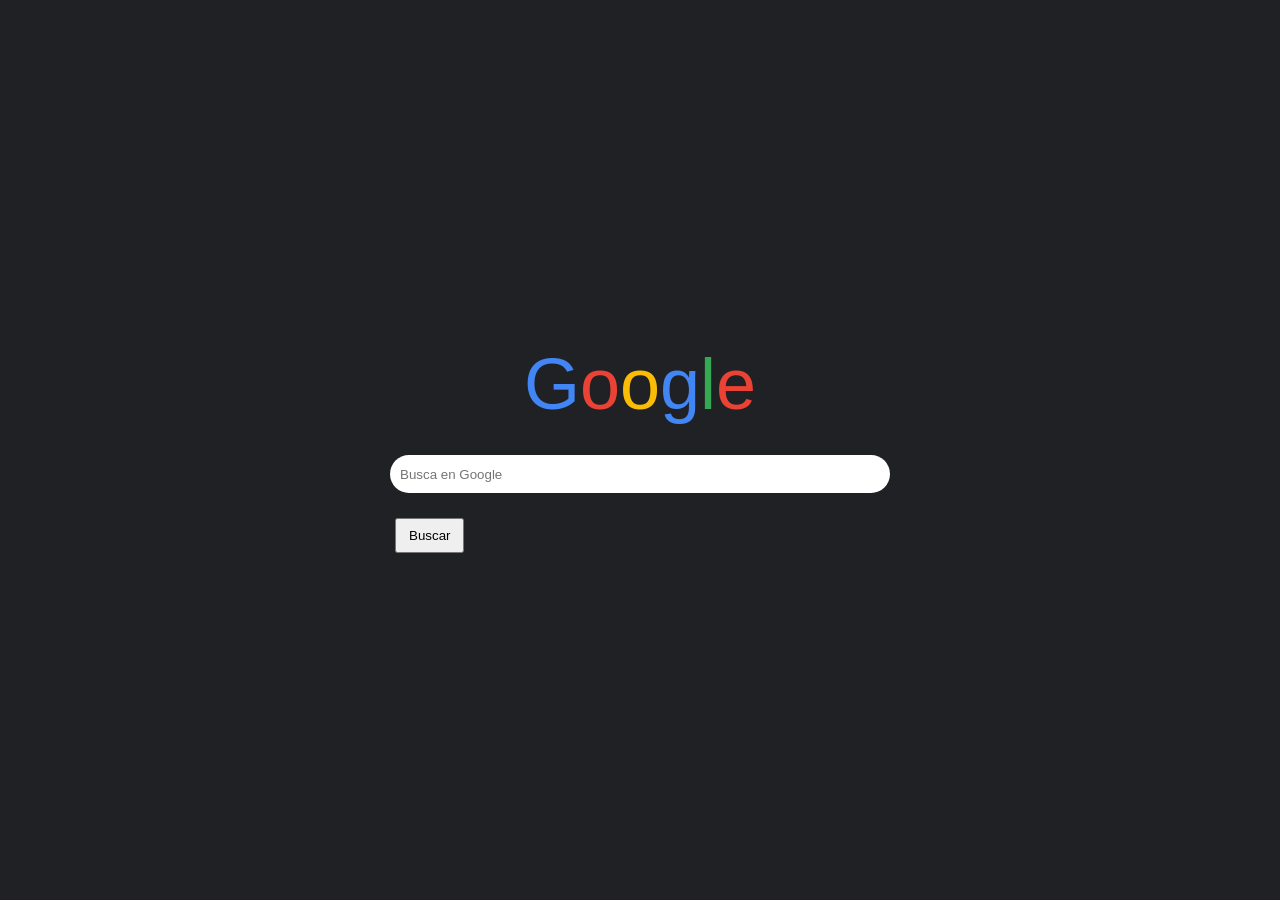
==== commit af083f5d: "Create index.html" ====
--- a/index.html
+++ b/index.html
@@ -7,8 +7,6 @@
 <style>
 *{margin:0;padding:0;box-sizing:border-box;}
 body{font-family:Arial,sans-serif;min-height:100vh;display:flex;flex-direction:column;background:#202124;color:#e8eaed;}
-.header{display:flex;justify-content:flex-end;align-items:center;padding:10px 20px;gap:15px;}
-.header a{color:#e8eaed;text-decoration:none;font-size:13px;}
 .main{flex:1;display:flex;flex-direction:column;justify-content:center;align-items:center;}
 .logo{font-size:72px;margin-bottom:30px;}
 .logo span:nth-child(1){color:#4285f4;}
@@ -32,42 +30,54 @@
 <span>G</span><span>o</span><span>o</span><span>g</span><span>l</span><span>e</span>
 </div>
 
+<!-- 🔥 FORM SOLUCIONA TODO -->
+<form onsubmit="return search(event)">
 <div class="search-box">
 <input type="text" id="searchQuery" placeholder="Busca en Google">
 </div>
 
 <div class="buttons">
-<button onclick="search()">Buscar</button>
+<button type="submit">Buscar</button>
 </div>
+</form>
 </div>
 
 <div id="layers"></div>
 
 <script>
-function search(){
-const q=document.getElementById('searchQuery').value.trim()
-if(q==='3301'){
-document.querySelector('.main').style.display='none'
-document.getElementById('layers').style.display='block'
-loadLayers()
-}
+function search(e){
+  if(e) e.preventDefault() // 🔥 evita recarga
+
+  const q = document.getElementById('searchQuery').value.trim()
+
+  if(q === '3301'){
+    document.querySelector('.main').style.display='none'
+    document.getElementById('layers').style.display='block'
+    loadLayers()
+    return false
+  }
+
+  if(q !== ''){
+    window.location.href = "https://www.google.com/search?q=" + encodeURIComponent(q)
+  }
+
+  return false
 }
 
-// capas corregidas
+// capas
 const data=[
 ['7468655f766f6964','the_void'],
 ['d2hhdF9pc19yZWFs','what_is_real'],
 ['laer_si_siht','this_is_real'],
 ['wklv_lv_qrw_uhdo','this_is_not_real'],
 ['hidden_truth','hidden_truth'],
-['deeper_than_code','deeper_than_code'], // FIX layer 6
+['deeper_than_code','deeper_than_code'],
 ['sin pista','deeper_than_code'],
 ['51.5074, 0.1278','london'],
 ['2,4,8,16,?','32'],
 ['maybe this is not the end','time']
 ]
 
-// extras
 const extra=[
 ['66 6f 6c 6c 6f 77','follow'],
 ['01001000 01001001','hi'],
@@ -132,8 +142,7 @@
 }
 
 function showEnd(){
-const c=document.getElementById('layers')
-c.innerHTML='<div style="background:black;color:red;text-align:center;padding-top:100px;"><h1>YOU MADE IT</h1></div>'
+document.getElementById('layers').innerHTML='<div style="background:black;color:red;text-align:center;padding-top:100px;"><h1>YOU MADE IT</h1></div>'
 }
 
 console.log('deeper_than_code')
